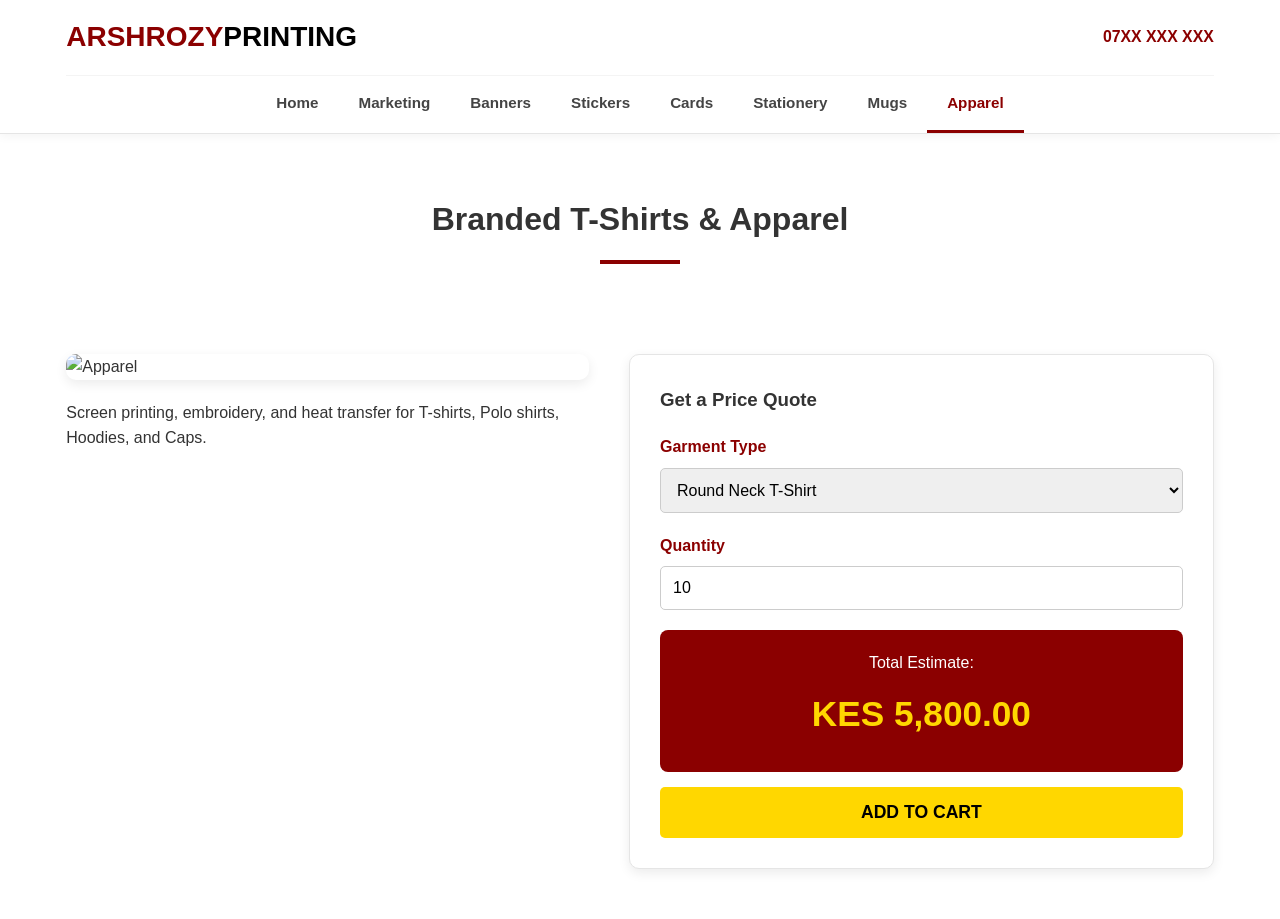
==== apparel.html @ eaba0af5 "Arshrozy-Printshop Arshrozy-Printshop by erot ekai benard call or whatsapp me +254769752124" ====
<!DOCTYPE html>
<html lang="en">
<head>
    <meta charset="UTF-8">
    <title>Apparel - Arshrozy Printing</title>
    <link rel="stylesheet" href="style.css">
</head>
<body>
    <header id="main-header">
        <div class="container">
            <div class="top-bar">
                <a href="index.html" class="logo">Arshrozy<span>Printing</span></a>
                <div class="contact-info"><strong>07XX XXX XXX</strong></div>
            </div>
            <nav class="main-nav">
                <ul class="menu">
                    <li><a href="index.html">Home</a></li>
                    <li><a href="marketing.html">Marketing</a></li>
                    <li><a href="banners.html">Banners</a></li>
                    <li><a href="stickers.html">Stickers</a></li>
                    <li><a href="business-cards.html">Cards</a></li>
                    <li><a href="stationery.html">Stationery</a></li>
                    <li><a href="mugs.html">Mugs</a></li>
                    <li><a href="apparel.html" class="active">Apparel</a></li>
                </ul>
            </nav>
        </div>
    </header>

    <div class="container">
        <h1 class="section-title">Branded T-Shirts & Apparel</h1>
        <div class="product-split">
            <div class="image-side">
                <img src="https://via.placeholder.com/600x400?text=T-Shirt+Sample" alt="Apparel">
                <p style="margin-top:20px;">Screen printing, embroidery, and heat transfer for T-shirts, Polo shirts, Hoodies, and Caps.</p>
            </div>
            <div class="calc-side">
                <h3>Get a Price Quote</h3>
                <form id="apparel-form">
                    <div class="form-group">
                        <label>Garment Type</label>
                        <select id="a-type">
                            <option value="tshirt">Round Neck T-Shirt</option>
                            <option value="polo">Polo Shirt</option>
                            <option value="hoodie">Hoodie</option>
                        </select>
                    </div>
                    <div class="form-group">
                        <label>Quantity</label>
                        <input type="number" id="a-qty" value="10" min="1">
                    </div>
                    <div class="total-box">
                        Total Estimate:
                        <span id="a-total" class="final-price">KES 0.00</span>
                    </div>
                    <button type="button" class="add-cart-btn">ADD TO CART</button>
                </form>
            </div>
        </div>
    </div>
    <script src="script.js"></script>
</body>
</html>
---- style.css ----
/* =========================================
   ARSHROZY MASTER STYLESHEET
   ========================================= */

:root {
    --primary-color: #8B0000; /* Deep Red */
    --secondary-color: #FFD700; /* Gold */
    --text-dark: #333333;
    --text-light: #666666;
    --bg-light: #f9f9f9;
    --white: #ffffff;
    --border-color: #e5e5e5;
    --shadow: 0 4px 12px rgba(0,0,0,0.08);
    --font-main: 'Open Sans', sans-serif;
    --font-head: 'Montserrat', sans-serif;
}

* { box-sizing: border-box; }
body {
    font-family: var(--font-main);
    margin: 0; padding: 0;
    background-color: var(--white);
    color: var(--text-dark);
    line-height: 1.6;
}
h1, h2, h3, h4 { font-family: var(--font-head); font-weight: 700; margin-top: 0; }
a { text-decoration: none; color: inherit; transition: 0.3s; }
ul { list-style: none; padding: 0; margin: 0; }
img { max-width: 100%; display: block; }
.container { width: 92%; max-width: 1250px; margin: 0 auto; padding: 0 15px; }

/* --- HEADER --- */
#main-header {
    background: var(--white);
    border-bottom: 1px solid var(--border-color);
    position: sticky; top: 0; z-index: 999;
    box-shadow: 0 2px 10px rgba(0,0,0,0.05);
}
.top-bar {
    display: flex; justify-content: space-between; align-items: center;
    padding: 15px 0; border-bottom: 1px solid #f4f4f4;
}
.logo { font-size: 28px; font-weight: 800; color: var(--primary-color); text-transform: uppercase; }
.logo span { color: #000; }

.search-wrap { flex: 1; max-width: 500px; margin: 0 30px; position: relative; }
.search-wrap input {
    width: 100%; padding: 12px 20px; border: 2px solid #eee;
    border-radius: 30px; outline: none;
}
.search-wrap button {
    position: absolute; right: 5px; top: 5px; bottom: 5px;
    width: 40px; background: var(--primary-color); color: white;
    border: none; border-radius: 50%; cursor: pointer; font-size: 1.2em;
}

.contact-info { text-align: right; font-size: 0.9em; line-height: 1.3; }
.contact-info strong { display: block; font-size: 1.1em; color: var(--primary-color); }

/* --- NAVIGATION --- */
.main-nav { background: var(--white); }
.menu { display: flex; justify-content: center; flex-wrap: wrap; }
.menu li a {
    display: block; padding: 15px 20px; font-weight: 600; font-size: 0.95em;
    color: #444; border-bottom: 3px solid transparent;
}
.menu li a:hover, .menu li a.active {
    color: var(--primary-color); border-bottom-color: var(--primary-color);
}

/* --- HERO SECTION --- */
.hero {
    background: linear-gradient(rgba(0,0,0,0.6), rgba(0,0,0,0.6)), url('https://via.placeholder.com/1600x600/444/fff?text=Arshrozy+Printing+Services');
    background-size: cover; background-position: center;
    color: white; text-align: center; padding: 80px 0;
}
.hero h1 { font-size: 3em; margin-bottom: 15px; }
.hero p { font-size: 1.2em; margin-bottom: 30px; max-width: 700px; margin-left: auto; margin-right: auto; }
.btn {
    display: inline-block; padding: 12px 35px; background: var(--secondary-color);
    color: #000; font-weight: bold; border-radius: 30px; text-transform: uppercase;
}
.btn:hover { background: #e6c200; }

/* --- PRODUCT GRIDS --- */
.section-title { text-align: center; margin: 60px 0 40px; font-size: 2em; position: relative; }
.section-title::after {
    content: ''; display: block; width: 80px; height: 4px;
    background: var(--primary-color); margin: 15px auto 0;
}

.product-grid {
    display: grid; grid-template-columns: repeat(auto-fill, minmax(240px, 1fr));
    gap: 30px; margin-bottom: 60px;
}
.product-card {
    background: white; border: 1px solid #eee; border-radius: 8px;
    overflow: hidden; transition: 0.3s;
}
.product-card:hover { transform: translateY(-5px); box-shadow: var(--shadow); }
.product-card img { width: 100%; height: 200px; object-fit: cover; }
.card-details { padding: 20px; text-align: center; }
.card-details h3 { font-size: 1.1em; margin-bottom: 10px; }
.price-tag {
    display: block; font-size: 1.1em; font-weight: bold;
    color: var(--primary-color); margin-bottom: 15px;
}
.btn-outline {
    display: inline-block; padding: 8px 25px; border: 2px solid #333;
    border-radius: 25px; font-weight: bold; font-size: 0.9em;
}
.btn-outline:hover { background: #333; color: white; }

/* --- PRODUCT PAGE LAYOUT --- */
.product-split { display: flex; gap: 40px; padding: 50px 0; }
.image-side { flex: 1; }
.image-side img { border-radius: 10px; box-shadow: var(--shadow); }
.calc-side {
    flex: 1; background: white; padding: 30px;
    border: 1px solid var(--border-color); border-radius: 10px;
    box-shadow: var(--shadow);
}
.form-group { margin-bottom: 20px; }
.form-group label { display: block; font-weight: bold; margin-bottom: 8px; color: var(--primary-color); }
.form-group select, .form-group input {
    width: 100%; padding: 12px; border: 1px solid #ccc;
    border-radius: 5px; font-size: 1em;
}
.total-box {
    background: var(--primary-color); color: white;
    padding: 20px; text-align: center; border-radius: 8px; margin-top: 20px;
}
.final-price { font-size: 2.2em; font-weight: 800; display: block; color: var(--secondary-color); margin: 10px 0; }
.add-cart-btn {
    width: 100%; padding: 15px; background: var(--secondary-color);
    color: black; border: none; font-weight: bold; font-size: 1.1em;
    border-radius: 5px; cursor: pointer; margin-top: 15px;
}
.add-cart-btn:hover { background: #e6c200; }

/* --- FOOTER --- */
footer { background: #222; color: #bbb; padding: 60px 0 20px; }
.footer-cols { display: grid; grid-template-columns: repeat(auto-fit, minmax(200px, 1fr)); gap: 40px; }
.footer-col h4 { color: white; margin-bottom: 20px; text-transform: uppercase; letter-spacing: 1px; }
.footer-col li { margin-bottom: 10px; }
.footer-col a:hover { color: var(--secondary-color); }
.bottom-bar { text-align: center; border-top: 1px solid #333; margin-top: 40px; padding-top: 20px; }

/* --- MOBILE --- */
@media (max-width: 768px) {
    .top-bar { flex-direction: column; gap: 15px; text-align: center; }
    .search-wrap { width: 100%; margin: 10px 0; }
    .product-split { flex-direction: column; }
    .menu { flex-direction: column; align-items: center; }
    .menu li { width: 100%; text-align: center; }
}
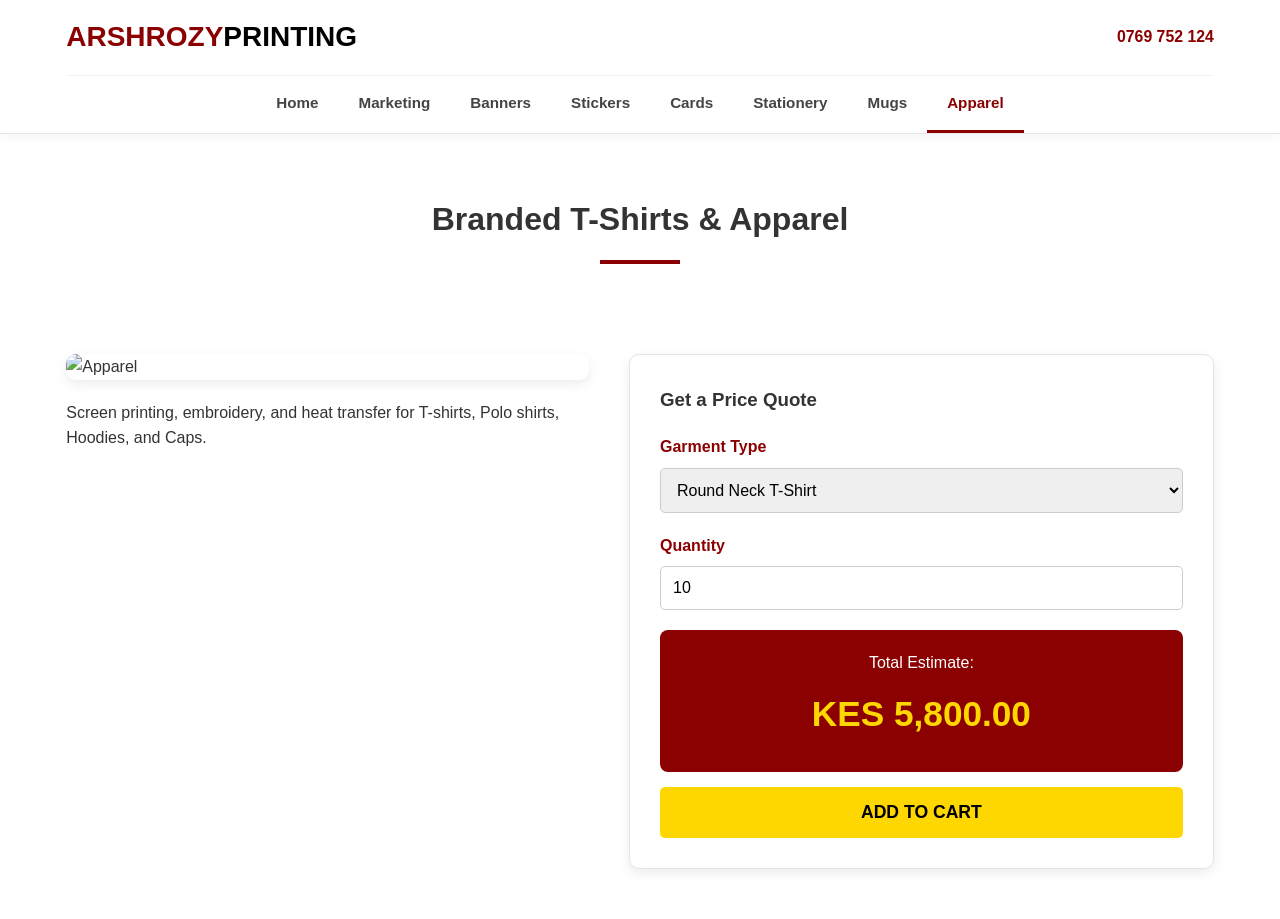
==== commit 009e14ca: "updated everything updated" ====
--- a/apparel.html
+++ b/apparel.html
@@ -4,13 +4,15 @@
     <meta charset="UTF-8">
     <title>Apparel - Arshrozy Printing</title>
     <link rel="stylesheet" href="style.css">
+    <meta name="viewport" content="width=device-width, initial-scale=1.0">
 </head>
 <body>
     <header id="main-header">
         <div class="container">
             <div class="top-bar">
                 <a href="index.html" class="logo">Arshrozy<span>Printing</span></a>
-                <div class="contact-info"><strong>07XX XXX XXX</strong></div>
+                <button id="mobile-menu-btn" style="display:none;">☰</button>
+                <div class="contact-info"><strong>0769 752 124</strong></div>
             </div>
             <nav class="main-nav">
                 <ul class="menu">
--- a/style.css
+++ b/style.css
@@ -82,7 +82,7 @@
 }
 .btn:hover { background: #e6c200; }
 
-/* --- PRODUCT GRIDS --- */
+/* --- PRODUCT GRIDS (Common Styles) --- */
 .section-title { text-align: center; margin: 60px 0 40px; font-size: 2em; position: relative; }
 .section-title::after {
     content: ''; display: block; width: 80px; height: 4px;
@@ -96,10 +96,26 @@
 .product-card {
     background: white; border: 1px solid #eee; border-radius: 8px;
     overflow: hidden; transition: 0.3s;
+    /* Added flex for consistent card height in the carousel/grid */
+    display: flex; 
+    flex-direction: column;
 }
 .product-card:hover { transform: translateY(-5px); box-shadow: var(--shadow); }
-.product-card img { width: 100%; height: 200px; object-fit: cover; }
-.card-details { padding: 20px; text-align: center; }
+.product-card img { 
+    width: 100%; 
+    height: 200px; 
+    object-fit: cover; 
+    /* Added to ensure image takes full width of card */
+    flex-shrink: 0; 
+}
+.card-details { 
+    padding: 20px; 
+    text-align: center; 
+    flex-grow: 1; /* Allows details to fill vertical space */
+    display: flex;
+    flex-direction: column;
+    justify-content: space-between;
+}
 .card-details h3 { font-size: 1.1em; margin-bottom: 10px; }
 .price-tag {
     display: block; font-size: 1.1em; font-weight: bold;
@@ -110,6 +126,80 @@
     border-radius: 25px; font-weight: bold; font-size: 0.9em;
 }
 .btn-outline:hover { background: #333; color: white; }
+
+/* --- NEW CAROUSEL STYLES --- */
+.carousel-section { position: relative; padding-bottom: 50px; margin-top: 40px; }
+
+.carousel-wrapper {
+    position: relative;
+    max-width: 1200px;
+    margin: 0 auto;
+    height: 400px; /* Fixed height for visual consistency */
+}
+
+.carousel-track-container {
+    height: 100%;
+    position: relative;
+    overflow: hidden; /* Hide slides that are off-screen */
+    width: 100%;
+}
+
+.carousel-track {
+    list-style: none;
+    padding: 10px 0;
+    margin: 0;
+    position: relative;
+    height: 100%;
+    transition: transform 250ms ease-in;
+    display: flex;
+    gap: 30px; /* Match grid gap */
+}
+
+.carousel-slide {
+    min-width: 280px; /* Fixed width for each card */
+    max-width: 280px;
+    flex-shrink: 0; /* Important: Prevents slides from shrinking */
+}
+
+/* Carousel Arrows (Navigation) */
+.carousel-nav {
+    position: absolute;
+    top: 50%;
+    transform: translateY(-50%);
+    background: var(--primary-color);
+    color: white;
+    border: none;
+    width: 45px; height: 45px;
+    border-radius: 50%;
+    cursor: pointer;
+    z-index: 10;
+    font-size: 1.5rem;
+    box-shadow: 0 4px 8px rgba(0,0,0,0.3);
+    transition: background 0.2s;
+}
+.carousel-nav:hover { background: #6b0000; }
+.prev-btn { left: -60px; }
+.next-btn { right: -60px; }
+
+/* Carousel Dots (Paging) */
+.carousel-dots-nav {
+    display: flex;
+    justify-content: center;
+    padding: 20px 0;
+}
+.carousel-dot {
+    border: none;
+    width: 12px; height: 12px;
+    background: #ccc;
+    border-radius: 50%;
+    margin: 0 6px;
+    cursor: pointer;
+    transition: background 0.2s;
+}
+.carousel-dot.current-slide { 
+    background: var(--primary-color); 
+    transform: scale(1.1);
+}
 
 /* --- PRODUCT PAGE LAYOUT --- */
 .product-split { display: flex; gap: 40px; padding: 50px 0; }
@@ -146,11 +236,69 @@
 .footer-col a:hover { color: var(--secondary-color); }
 .bottom-bar { text-align: center; border-top: 1px solid #333; margin-top: 40px; padding-top: 20px; }
 
-/* --- MOBILE --- */
-@media (max-width: 768px) {
+/* --- MOBILE STYLES --- */
+@media (max-width: 768px) {/* --- ADD THIS TO YOUR EXISTING MOBILE MEDIA QUERY --- */
+    
+    /* 1. Show the hamburger button */
+    #mobile-menu-btn {
+        display: block !important; /* Force show */
+        background: none;
+        border: 2px solid var(--primary-color);
+        color: var(--primary-color);
+        font-size: 1.5em;
+        cursor: pointer;
+        border-radius: 5px;
+        padding: 5px 10px;
+    }
+
+    /* 2. Hide the menu by default on mobile */
+    .main-nav {
+        display: none; /* Hidden initially */
+        width: 100%;
+        background-color: var(--bg-light);
+        border-top: 1px solid #ddd;
+        margin-top: 15px;
+    }
+
+    /* 3. Show the menu when the JS adds the 'active' class */
+    .main-nav.active {
+        display: block;
+        animation: slideDown 0.3s ease;
+    }
+
+    /* Animation for smooth opening */
+    @keyframes slideDown {
+        from { opacity: 0; transform: translateY(-10px); }
+        to { opacity: 1; transform: translateY(0); }
+    }
     .top-bar { flex-direction: column; gap: 15px; text-align: center; }
     .search-wrap { width: 100%; margin: 10px 0; }
     .product-split { flex-direction: column; }
     .menu { flex-direction: column; align-items: center; }
     .menu li { width: 100%; text-align: center; }
-}+
+    /* CAROUSEL MOBILE INTERACTION */
+    .carousel-wrapper {
+        height: auto; /* Remove fixed height on mobile */
+        max-width: none;
+    }
+    .carousel-track-container {
+        overflow-x: scroll; /* Enable horizontal scrolling for touch */
+        overflow-y: hidden;
+        -webkit-overflow-scrolling: touch; /* Smooth scrolling on iOS */
+    }
+    .carousel-track {
+        transform: none !important; /* Disable JS transform for scroll */
+        padding: 10px 15px;
+        gap: 15px;
+    }
+    .carousel-slide {
+        min-width: 200px; /* Smaller card size on mobile */
+        max-width: 200px;
+    }
+    /* Hide navigation arrows and dots on mobile when scrolling is enabled */
+    .carousel-nav, .carousel-dots-nav {
+        display: none; 
+    }
+}/* Hide the carousel dots */
+.carousel-dots-nav { display: none !important; }
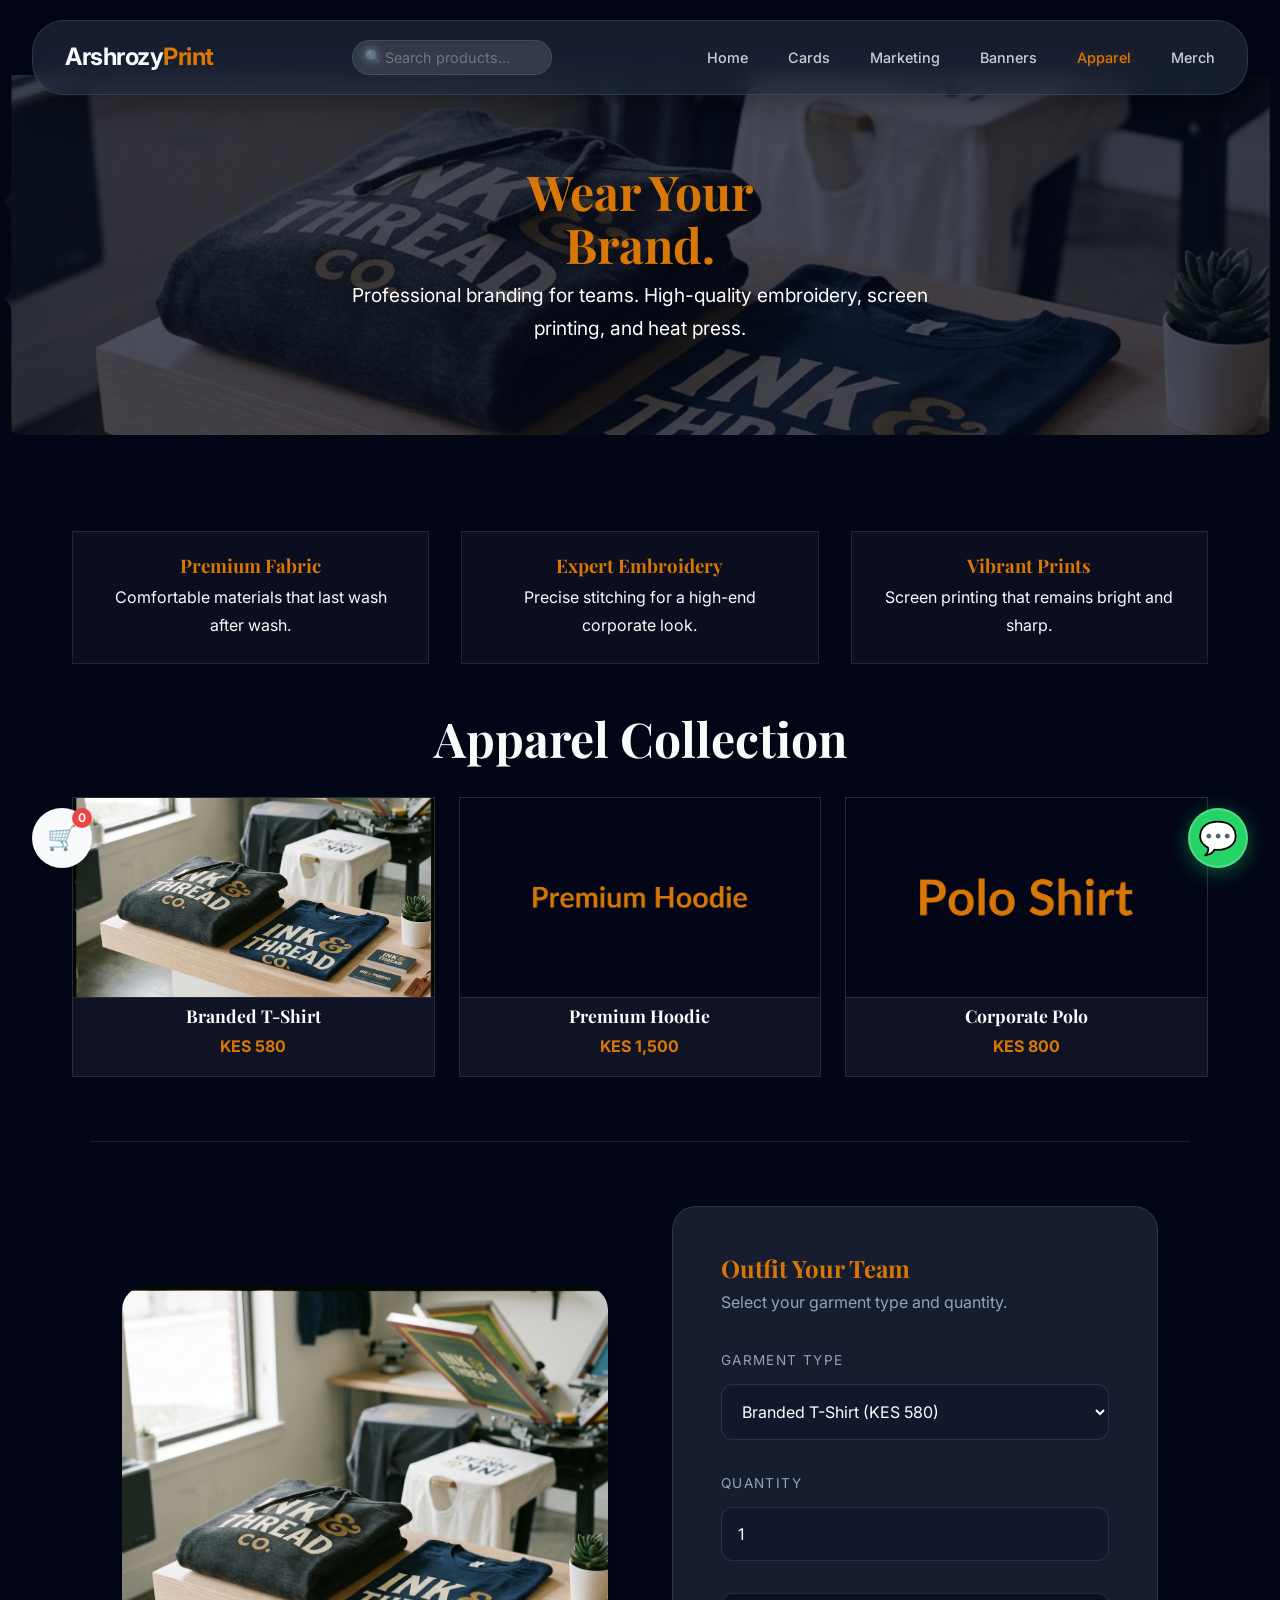
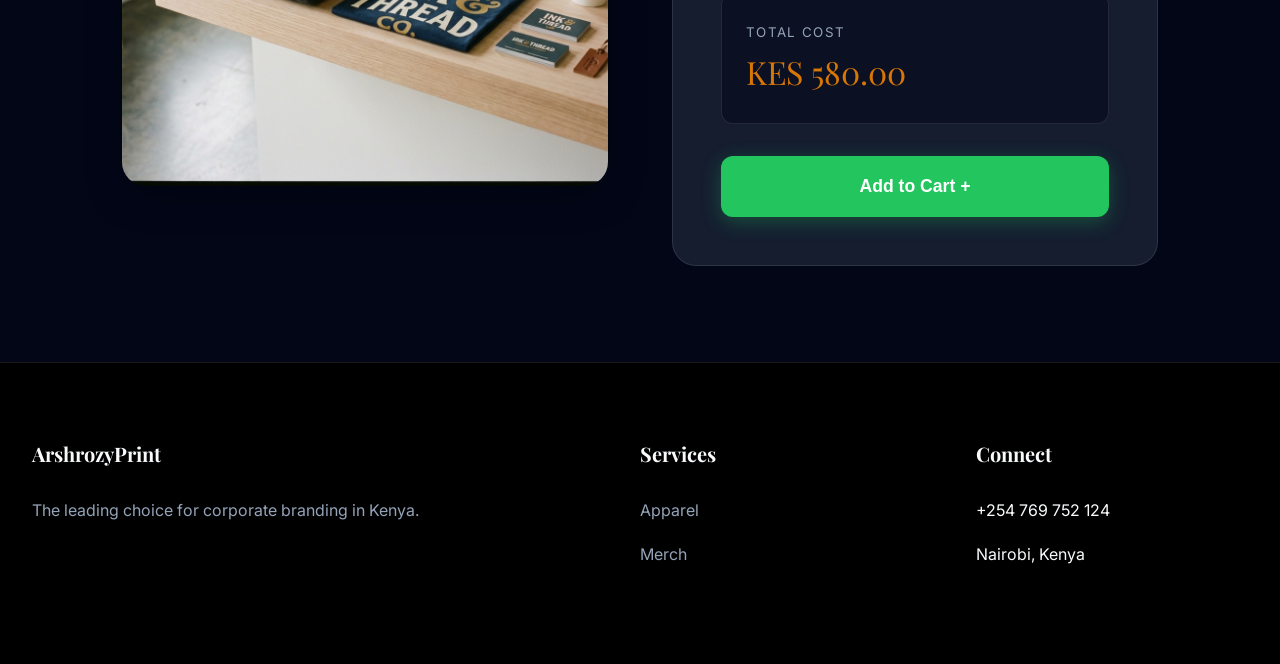
==== commit 7c7b345f: "Fix lint error in style.css" ====
--- a/apparel.html
+++ b/apparel.html
@@ -1,65 +1,176 @@
 <!DOCTYPE html>
 <html lang="en">
+
 <head>
     <meta charset="UTF-8">
-    <title>Apparel - Arshrozy Printing</title>
+    <meta name="viewport" content="width=device-width, initial-scale=1.0">
+    <title>Corporate Apparel - Arshrozy Printshop</title>
+
+    <link rel="preconnect" href="https://fonts.googleapis.com">
+    <link rel="preconnect" href="https://fonts.gstatic.com" crossorigin>
     <link rel="stylesheet" href="style.css">
-    <meta name="viewport" content="width=device-width, initial-scale=1.0">
+    <link rel="icon" href="images/favicon.ico" type="image/x-icon">
+    <style>
+        .apparel-hero {
+            background: linear-gradient(rgba(2, 6, 23, 0.7), rgba(2, 6, 23, 0.7)), url('images/apparel.jpg');
+            background-size: cover;
+            background-position: center;
+        }
+    </style>
 </head>
+
 <body>
-    <header id="main-header">
-        <div class="container">
-            <div class="top-bar">
-                <a href="index.html" class="logo">Arshrozy<span>Printing</span></a>
-                <button id="mobile-menu-btn" style="display:none;">☰</button>
-                <div class="contact-info"><strong>0769 752 124</strong></div>
-            </div>
+
+    <header>
+        <div class="nav-container">
+            <a href="index.html" class="logo">Arshrozy<span style="color:var(--accent-gold)">Print</span></a>
+            <button class="mobile-toggle" id="mobile-menu-btn">☰</button>
             <nav class="main-nav">
-                <ul class="menu">
+                <ul>
                     <li><a href="index.html">Home</a></li>
-                    <li><a href="marketing.html">Marketing</a></li>
+                    <li><a href="business-cards.html">Cards</a></li>
+                    <li><a href="flyers.html">Marketing</a></li>
                     <li><a href="banners.html">Banners</a></li>
-                    <li><a href="stickers.html">Stickers</a></li>
-                    <li><a href="business-cards.html">Cards</a></li>
-                    <li><a href="stationery.html">Stationery</a></li>
-                    <li><a href="mugs.html">Mugs</a></li>
                     <li><a href="apparel.html" class="active">Apparel</a></li>
+                    <li><a href="mugs.html">Merch</a></li>
                 </ul>
             </nav>
         </div>
     </header>
 
-    <div class="container">
-        <h1 class="section-title">Branded T-Shirts & Apparel</h1>
-        <div class="product-split">
-            <div class="image-side">
-                <img src="https://via.placeholder.com/600x400?text=T-Shirt+Sample" alt="Apparel">
-                <p style="margin-top:20px;">Screen printing, embroidery, and heat transfer for T-shirts, Polo shirts, Hoodies, and Caps.</p>
+    <a href="https://wa.me/254769752124" class="floating-wa" target="_blank" title="Chat on WhatsApp">💬</a>
+
+    <main>
+        <!-- Hero Section -->
+        <section class="merch-hero apparel-hero">
+            <div class="hero-content">
+                <h1>Wear Your<br>Brand.</h1>
+                <p style="font-size:1.2rem; max-width:600px; margin:0 auto;">
+                    Professional branding for teams. High-quality embroidery, screen printing, and heat press.
+                </p>
             </div>
-            <div class="calc-side">
-                <h3>Get a Price Quote</h3>
-                <form id="apparel-form">
-                    <div class="form-group">
-                        <label>Garment Type</label>
-                        <select id="a-type">
-                            <option value="tshirt">Round Neck T-Shirt</option>
-                            <option value="polo">Polo Shirt</option>
-                            <option value="hoodie">Hoodie</option>
-                        </select>
-                    </div>
-                    <div class="form-group">
-                        <label>Quantity</label>
-                        <input type="number" id="a-qty" value="10" min="1">
-                    </div>
-                    <div class="total-box">
-                        Total Estimate:
-                        <span id="a-total" class="final-price">KES 0.00</span>
-                    </div>
-                    <button type="button" class="add-cart-btn">ADD TO CART</button>
-                </form>
+        </section>
+
+        <div class="product-page" style="display:block; max-width:1200px;">
+
+            <!-- Features -->
+            <div class="feature-grid">
+                <div class="feature-item">
+                    <h3>Premium Fabric</h3>
+                    <p>Comfortable materials that last wash after wash.</p>
+                </div>
+                <div class="feature-item">
+                    <h3>Expert Embroidery</h3>
+                    <p>Precise stitching for a high-end corporate look.</p>
+                </div>
+                <div class="feature-item">
+                    <h3>Vibrant Prints</h3>
+                    <p>Screen printing that remains bright and sharp.</p>
+                </div>
+            </div>
+
+            <!-- Showcase Grid -->
+            <h2 class="section-title" style="text-align:center; margin-bottom:2rem;">Apparel Collection</h2>
+
+            <div class="showcase-grid">
+                <!-- T-Shirt -->
+                <div class="showcase-card" onclick="selectOption('tshirt')">
+                    <img src="images/apparel.jpg" alt="Branded T-Shirt">
+                    <h4>Branded T-Shirt</h4>
+                    <p>KES 580</p>
+                </div>
+
+                <!-- Hoodie -->
+                <div class="showcase-card" onclick="selectOption('hoodie')">
+                    <img src="images/apparel-hoodie.jpg" alt="Premium Hoodie">
+                    <h4>Premium Hoodie</h4>
+                    <p>KES 1,500</p>
+                </div>
+
+                <!-- Polo -->
+                <div class="showcase-card" onclick="selectOption('polo')">
+                    <img src="images/apparel-polo.jpg" alt="Corporate Polo">
+                    <h4>Corporate Polo</h4>
+                    <p>KES 800</p>
+                </div>
+            </div>
+
+            <!-- Order Section -->
+            <div class="product-page" id="order-section"
+                style="margin-top:4rem; border-top:1px solid var(--glass-border); padding-top:4rem;">
+                <div class="product-image">
+                    <img src="images/apparel.jpg" alt="Selected Product">
+                </div>
+
+                <div class="product-details">
+                    <h2 style="color:var(--accent-gold); margin-bottom:0.5rem;">Outfit Your Team</h2>
+                    <p style="margin-bottom:2rem; color:var(--text-muted);">
+                        Select your garment type and quantity.
+                    </p>
+
+                    <form id="apparel-form">
+                        <div class="form-group">
+                            <label for="a-type">Garment Type</label>
+                            <select id="a-type">
+                                <option value="tshirt">Branded T-Shirt (KES 580)</option>
+                                <option value="hoodie">Premium Hoodie (KES 1,500)</option>
+                                <option value="polo">Corporate Polo (KES 800)</option>
+                            </select>
+                        </div>
+
+                        <div class="form-group">
+                            <label for="a-qty">Quantity</label>
+                            <input type="number" id="a-qty" value="1" min="1">
+                        </div>
+
+                        <div class="price-display">
+                            <small
+                                style="text-transform:uppercase; letter-spacing:0.1em; color:var(--text-muted);">Total
+                                Cost</small>
+                            <div id="a-total" class="total-price">KES 580.00</div>
+                        </div>
+
+                        <button type="button" class="whatsapp-btn add-cart-btn">
+                            Add to Cart +
+                        </button>
+                    </form>
+                </div>
             </div>
         </div>
-    </div>
+    </main>
+
+    <footer>
+        <div class="footer-content">
+            <div class="footer-col">
+                <h4>ArshrozyPrint</h4>
+                <p>The leading choice for corporate branding in Kenya.</p>
+            </div>
+            <div class="footer-col">
+                <h4>Services</h4>
+                <ul>
+                    <li><a href="apparel.html">Apparel</a></li>
+                    <li><a href="mugs.html">Merch</a></li>
+                </ul>
+            </div>
+            <div class="footer-col">
+                <h4>Connect</h4>
+                <ul>
+                    <li>+254 769 752 124</li>
+                    <li>Nairobi, Kenya</li>
+                </ul>
+            </div>
+        </div>
+    </footer>
+
     <script src="script.js"></script>
+    <script>
+        function selectOption(val) {
+            document.getElementById('order-section').scrollIntoView({ behavior: 'smooth' });
+            const select = document.getElementById('a-type');
+            select.value = val;
+            select.dispatchEvent(new Event('change'));
+        }
+    </script>
 </body>
+
 </html>
--- a/style.css
+++ b/style.css
@@ -1,304 +1,863 @@
-/* =========================================
-   ARSHROZY MASTER STYLESHEET
-   ========================================= */
+@import url('https://fonts.googleapis.com/css2?family=Playfair+Display:wght@600;700&family=Inter:wght300;400;500;600&display=swap');
 
 :root {
-    --primary-color: #8B0000; /* Deep Red */
-    --secondary-color: #FFD700; /* Gold */
-    --text-dark: #333333;
-    --text-light: #666666;
-    --bg-light: #f9f9f9;
-    --white: #ffffff;
-    --border-color: #e5e5e5;
-    --shadow: 0 4px 12px rgba(0,0,0,0.08);
-    --font-main: 'Open Sans', sans-serif;
-    --font-head: 'Montserrat', sans-serif;
-}
-
-* { box-sizing: border-box; }
+    /* Premium Color Palette */
+    --primary-dark: #020617;
+    /* Ultra dark navy */
+    --primary-light: #1e293b;
+    /* Slate for cards */
+    --accent-gold: #d97706;
+    /* Refined amber/gold */
+    --accent-glow: rgba(217, 119, 6, 0.3);
+    --text-white: #f8fafc;
+    --text-muted: #94a3b8;
+    --glass-bg: rgba(30, 41, 59, 0.7);
+    --glass-border: rgba(255, 255, 255, 0.1);
+
+    /* Spacing & Layout */
+    --container-width: 1280px;
+    --radius-lg: 1.5rem;
+    --radius-sm: 0.75rem;
+
+    /* Shadows */
+    --shadow-soft: 0 10px 40px -10px rgba(0, 0, 0, 0.5);
+    --shadow-glow: 0 0 20px var(--accent-glow);
+
+    /* Transitions */
+    --ease-out: cubic-bezier(0.215, 0.61, 0.355, 1);
+}
+
+* {
+    margin: 0;
+    padding: 0;
+    box-sizing: border-box;
+    scroll-behavior: smooth;
+}
+
 body {
-    font-family: var(--font-main);
-    margin: 0; padding: 0;
-    background-color: var(--white);
-    color: var(--text-dark);
-    line-height: 1.6;
-}
-h1, h2, h3, h4 { font-family: var(--font-head); font-weight: 700; margin-top: 0; }
-a { text-decoration: none; color: inherit; transition: 0.3s; }
-ul { list-style: none; padding: 0; margin: 0; }
-img { max-width: 100%; display: block; }
-.container { width: 92%; max-width: 1250px; margin: 0 auto; padding: 0 15px; }
+    font-family: 'Inter', sans-serif;
+    background-color: var(--primary-dark);
+    color: var(--text-white);
+    line-height: 1.7;
+    overflow-x: hidden;
+    -webkit-font-smoothing: antialiased;
+}
+
+h1,
+h2,
+h3,
+h4 {
+    font-family: 'Playfair Display', serif;
+    font-weight: 700;
+    line-height: 1.1;
+    color: var(--text-white);
+}
+
+a {
+    text-decoration: none;
+    color: inherit;
+    transition: all 0.3s var(--ease-out);
+}
+
+img {
+    width: 100%;
+    display: block;
+}
 
 /* --- HEADER --- */
-#main-header {
-    background: var(--white);
-    border-bottom: 1px solid var(--border-color);
-    position: sticky; top: 0; z-index: 999;
-    box-shadow: 0 2px 10px rgba(0,0,0,0.05);
-}
-.top-bar {
-    display: flex; justify-content: space-between; align-items: center;
-    padding: 15px 0; border-bottom: 1px solid #f4f4f4;
-}
-.logo { font-size: 28px; font-weight: 800; color: var(--primary-color); text-transform: uppercase; }
-.logo span { color: #000; }
-
-.search-wrap { flex: 1; max-width: 500px; margin: 0 30px; position: relative; }
-.search-wrap input {
-    width: 100%; padding: 12px 20px; border: 2px solid #eee;
-    border-radius: 30px; outline: none;
-}
-.search-wrap button {
-    position: absolute; right: 5px; top: 5px; bottom: 5px;
-    width: 40px; background: var(--primary-color); color: white;
-    border: none; border-radius: 50%; cursor: pointer; font-size: 1.2em;
-}
-
-.contact-info { text-align: right; font-size: 0.9em; line-height: 1.3; }
-.contact-info strong { display: block; font-size: 1.1em; color: var(--primary-color); }
-
-/* --- NAVIGATION --- */
-.main-nav { background: var(--white); }
-.menu { display: flex; justify-content: center; flex-wrap: wrap; }
-.menu li a {
-    display: block; padding: 15px 20px; font-weight: 600; font-size: 0.95em;
-    color: #444; border-bottom: 3px solid transparent;
-}
-.menu li a:hover, .menu li a.active {
-    color: var(--primary-color); border-bottom-color: var(--primary-color);
+header {
+    position: sticky;
+    top: 20px;
+    z-index: 100;
+    max-width: var(--container-width);
+    margin: 0 auto;
+    padding: 0 2rem;
+}
+
+.nav-container {
+    background: var(--glass-bg);
+    backdrop-filter: blur(12px);
+    -webkit-backdrop-filter: blur(12px);
+    border: 1px solid var(--glass-border);
+    border-radius: 2rem;
+    padding: 1rem 2rem;
+    display: flex;
+    justify-content: space-between;
+    align-items: center;
+    box-shadow: var(--shadow-soft);
+}
+
+.logo {
+    font-size: 1.5rem;
+    font-weight: 700;
+    letter-spacing: -0.02em;
+}
+
+.main-nav ul {
+    display: flex;
+    gap: 2.5rem;
+    list-style: none;
+}
+
+.main-nav a {
+    font-size: 0.9rem;
+    font-weight: 500;
+    opacity: 0.8;
+}
+
+.main-nav a:hover,
+.main-nav a.active {
+    color: var(--accent-gold);
+    opacity: 1;
+    text-shadow: 0 0 10px var(--accent-glow);
+}
+
+.mobile-toggle {
+    display: none;
+    background: none;
+    border: none;
+    color: white;
+    font-size: 1.5rem;
 }
 
 /* --- HERO SECTION --- */
 .hero {
-    background: linear-gradient(rgba(0,0,0,0.6), rgba(0,0,0,0.6)), url('https://via.placeholder.com/1600x600/444/fff?text=Arshrozy+Printing+Services');
-    background-size: cover; background-position: center;
-    color: white; text-align: center; padding: 80px 0;
-}
-.hero h1 { font-size: 3em; margin-bottom: 15px; }
-.hero p { font-size: 1.2em; margin-bottom: 30px; max-width: 700px; margin-left: auto; margin-right: auto; }
-.btn {
-    display: inline-block; padding: 12px 35px; background: var(--secondary-color);
-    color: #000; font-weight: bold; border-radius: 30px; text-transform: uppercase;
-}
-.btn:hover { background: #e6c200; }
-
-/* --- PRODUCT GRIDS (Common Styles) --- */
-.section-title { text-align: center; margin: 60px 0 40px; font-size: 2em; position: relative; }
-.section-title::after {
-    content: ''; display: block; width: 80px; height: 4px;
-    background: var(--primary-color); margin: 15px auto 0;
-}
-
-.product-grid {
-    display: grid; grid-template-columns: repeat(auto-fill, minmax(240px, 1fr));
-    gap: 30px; margin-bottom: 60px;
-}
-.product-card {
-    background: white; border: 1px solid #eee; border-radius: 8px;
-    overflow: hidden; transition: 0.3s;
-    /* Added flex for consistent card height in the carousel/grid */
-    display: flex; 
+    height: 90vh;
+    min-height: 600px;
+    position: relative;
+    display: flex;
+    align-items: center;
+    justify-content: center;
+    overflow: hidden;
+    margin-top: -80px;
+    /* Offset header height */
+}
+
+/* Dark Overlay Gradient */
+.hero::before {
+    content: '';
+    position: absolute;
+    inset: 0;
+    background: radial-gradient(circle at center, transparent 0%, var(--primary-dark) 90%);
+    z-index: 2;
+}
+
+/* Background Image Animation */
+.hero-bg {
+    position: absolute;
+    inset: 0;
+    background-image: url('images/hero-banner.jpg');
+    background-size: cover;
+    background-position: center;
+    animation: zoomSlow 20s infinite alternate;
+    z-index: 1;
+    opacity: 0.6;
+}
+
+.hero-content {
+    position: relative;
+    z-index: 3;
+    text-align: center;
+    max-width: 900px;
+    padding: 0 2rem;
+    animation: fadeUp 1s var(--ease-out);
+}
+
+.hero h1 {
+    font-size: 4.5rem;
+    margin-bottom: 1.5rem;
+    background: linear-gradient(to right, #fff, #94a3b8);
+    -webkit-background-clip: text;
+    background-clip: text;
+    -webkit-text-fill-color: transparent;
+}
+
+.hero p {
+    font-size: 1.25rem;
+    color: var(--text-muted);
+    margin-bottom: 3rem;
+    font-weight: 300;
+}
+
+/* --- BUTTONS --- */
+.btn-primary {
+    background: var(--accent-gold);
+    color: var(--primary-dark);
+    padding: 1rem 3rem;
+    border-radius: 2rem;
+    font-weight: 600;
+    font-size: 1rem;
+    letter-spacing: 0.05em;
+    position: relative;
+    overflow: hidden;
+    z-index: 1;
+    display: inline-flex;
+    align-items: center;
+    gap: 0.5rem;
+}
+
+.btn-primary::before {
+    content: '';
+    position: absolute;
+    top: 0;
+    left: 0;
+    right: 0;
+    bottom: 0;
+    background: linear-gradient(45deg, transparent 5%, rgba(255, 255, 255, 0.2) 50%, transparent 95%);
+    z-index: -1;
+    transform: translateX(-100%);
+    transition: transform 0.6s;
+}
+
+.btn-primary:hover::before {
+    transform: translateX(100%);
+}
+
+.btn-primary:hover {
+    box-shadow: var(--shadow-glow);
+    transform: translateY(-2px);
+}
+
+/* --- PRODUCT GRID --- */
+.categories {
+    max-width: var(--container-width);
+    margin: 5rem auto;
+    padding: 0 2rem;
+}
+
+.section-caption {
+    text-transform: uppercase;
+    letter-spacing: 0.2em;
+    font-size: 0.85rem;
+    color: var(--accent-gold);
+    display: block;
+    margin-bottom: 1rem;
+    font-weight: 600;
+    text-align: center;
+}
+
+.section-title {
+    font-size: 3rem;
+    text-align: center;
+    margin-bottom: 4rem;
+    position: relative;
+}
+
+.grid {
+    display: grid;
+    grid-template-columns: repeat(auto-fill, minmax(320px, 1fr));
+    gap: 2.5rem;
+}
+
+.card {
+    background: linear-gradient(180deg, rgba(30, 41, 59, 0.7) 0%, rgba(15, 23, 42, 0.4) 100%);
+    border: 1px solid var(--glass-border);
+    border-radius: var(--radius-lg);
+    overflow: hidden;
+    transition: all 0.4s var(--ease-out);
+    position: relative;
+}
+
+.card:hover {
+    transform: translateY(-10px);
+    box-shadow: var(--shadow-glow);
+    background: linear-gradient(180deg, rgba(30, 41, 59, 0.9) 0%, rgba(15, 23, 42, 0.6) 100%);
+}
+
+.card-image {
+    height: 250px;
+    overflow: hidden;
+}
+
+.card-image img {
+    transition: transform 0.6s var(--ease-out);
+    width: 100%;
+    height: 100%;
+    object-fit: cover;
+}
+
+.card:hover .card-image img {
+    transform: scale(1.1);
+}
+
+.card-content {
+    padding: 2rem;
+}
+
+.card-title {
+    font-size: 1.5rem;
+    margin-bottom: 0.5rem;
+    color: var(--text-white);
+}
+
+.card-desc {
+    color: var(--text-muted);
+    font-size: 0.95rem;
+    margin-bottom: 1.5rem;
+    font-weight: 300;
+}
+
+.card-link {
+    color: var(--accent-gold);
+    font-weight: 600;
+    font-size: 0.9rem;
+    text-transform: uppercase;
+    letter-spacing: 0.1em;
+}
+
+/* --- PRODUCT & CALCULATOR PAGE --- */
+.product-page {
+    max-width: 1100px;
+    margin: 6rem auto;
+    padding: 0 2rem;
+    display: grid;
+    grid-template-columns: 1fr 1fr;
+    gap: 4rem;
+    align-items: center;
+}
+
+.product-image {
+    border-radius: var(--radius-lg);
+    box-shadow: var(--shadow-soft);
+    overflow: hidden;
+    height: 500px;
+}
+
+.product-image img {
+    height: 100%;
+    object-fit: cover;
+}
+
+.product-details {
+    background: var(--glass-bg);
+    border: 1px solid var(--glass-border);
+    padding: 3rem;
+    border-radius: var(--radius-lg);
+    backdrop-filter: blur(10px);
+}
+
+.product-details h1 {
+    font-size: 2.5rem;
+    margin-bottom: 1rem;
+}
+
+.form-group {
+    margin-bottom: 2rem;
+}
+
+label {
+    display: block;
+    font-size: 0.85rem;
+    text-transform: uppercase;
+    letter-spacing: 0.1em;
+    color: var(--text-muted);
+    margin-bottom: 0.75rem;
+}
+
+select,
+input {
+    width: 100%;
+    background: rgba(15, 23, 42, 0.6);
+    border: 1px solid var(--glass-border);
+    color: white;
+    padding: 1rem;
+    border-radius: var(--radius-sm);
+    font-size: 1rem;
+    font-family: inherit;
+    transition: 0.3s;
+}
+
+select:focus,
+input:focus {
+    outline: none;
+    border-color: var(--accent-gold);
+    box-shadow: 0 0 10px rgba(217, 119, 6, 0.2);
+}
+
+.price-display {
+    background: rgba(2, 6, 23, 0.5);
+    padding: 1.5rem;
+    border-radius: var(--radius-sm);
+    border: 1px solid var(--glass-border);
+    margin-top: 2rem;
+}
+
+.total-price {
+    font-size: 2rem;
+    font-family: 'Playfair Display', serif;
+    color: var(--accent-gold);
+}
+
+.whatsapp-btn {
+    width: 100%;
+    background: #22c55e;
+    /* WhatsApp Green */
+    color: white;
+    border: none;
+    padding: 1.25rem;
+    border-radius: var(--radius-sm);
+    font-weight: 600;
+    font-size: 1.1rem;
+    margin-top: 2rem;
+    cursor: pointer;
+    transition: 0.3s;
+    box-shadow: 0 5px 20px rgba(34, 197, 94, 0.3);
+}
+
+.whatsapp-btn:hover {
+    background: #16a34a;
+    transform: translateY(-2px);
+    box-shadow: 0 8px 25px rgba(34, 197, 94, 0.4);
+}
+
+/* --- FOOTER --- */
+footer {
+    border-top: 1px solid var(--glass-border);
+    background: #000;
+    padding: 5rem 2rem;
+    margin-top: 6rem;
+}
+
+.footer-content {
+    max-width: var(--container-width);
+    margin: 0 auto;
+    display: grid;
+    grid-template-columns: 2fr 1fr 1fr;
+    gap: 4rem;
+}
+
+.footer-col h4 {
+    margin-bottom: 2rem;
+    font-size: 1.25rem;
+}
+
+.footer-col p,
+.footer-col a {
+    color: var(--text-muted);
+}
+
+.footer-col ul {
+    list-style: none;
+}
+
+.footer-col li {
+    margin-bottom: 1rem;
+}
+
+.footer-col a:hover {
+    color: var(--accent-gold);
+}
+
+.floating-wa {
+    position: fixed;
+    bottom: 2rem;
+    right: 2rem;
+    background: #25D366;
+    color: white;
+    width: 60px;
+    height: 60px;
+    border-radius: 50%;
+    display: flex;
+    align-items: center;
+    justify-content: center;
+    box-shadow: 0 4px 20px rgba(37, 211, 102, 0.4);
+    z-index: 1000;
+    font-size: 2rem;
+    transition: 0.3s;
+    border: 2px solid rgba(255, 255, 255, 0.2);
+}
+
+.floating-wa:hover {
+    transform: scale(1.1) rotate(10deg);
+}
+
+/* --- ANIMATIONS --- */
+@keyframes fadeUp {
+    from {
+        opacity: 0;
+        transform: translateY(30px);
+    }
+
+    to {
+        opacity: 1;
+        transform: translateY(0);
+    }
+}
+
+@keyframes zoomSlow {
+    from {
+        transform: scale(1);
+    }
+
+    to {
+        transform: scale(1.1);
+    }
+}
+
+/* --- MOBILE --- */
+@media (max-width: 768px) {
+    .nav-container {
+        padding: 0.75rem 1.5rem;
+    }
+
+    .main-nav ul {
+        display: none;
+    }
+
+    /* Hidden for now - JS toggles 'active' on .main-nav, needs CSS adjustment if we keep JS */
+    .mobile-toggle {
+        display: block;
+    }
+
+    .main-nav.active ul {
+        display: flex;
+        flex-direction: column;
+        position: absolute;
+        top: 80px;
+        left: 2rem;
+        right: 2rem;
+        background: rgba(2, 6, 23, 0.95);
+        padding: 2rem;
+        border-radius: var(--radius-lg);
+        border: 1px solid var(--glass-border);
+        gap: 1.5rem;
+    }
+
+    .hero h1 {
+        font-size: 3rem;
+    }
+
+    .product-page,
+    .footer-content {
+        grid-template-columns: 1fr;
+        gap: 3rem;
+    }
+
+    .hero {
+        height: auto;
+        padding: 6rem 0;
+        min-height: auto;
+    }
+}
+
+/* --- CART UI --- */
+.floating-cart {
+    position: fixed;
+    bottom: 2rem;
+    left: 2rem;
+    background: var(--text-white);
+    color: var(--primary-dark);
+    width: 60px;
+    height: 60px;
+    border-radius: 50%;
+    display: flex;
+    align-items: center;
+    justify-content: center;
+    box-shadow: 0 4px 20px rgba(0, 0, 0, 0.3);
+    z-index: 1000;
+    cursor: pointer;
+    font-size: 1.5rem;
+    transition: 0.3s;
+}
+
+.floating-cart:hover {
+    transform: scale(1.1);
+}
+
+.cart-count {
+    position: absolute;
+    top: 0;
+    right: 0;
+    background: #ef4444;
+    color: white;
+    font-size: 0.75rem;
+    width: 20px;
+    height: 20px;
+    border-radius: 50%;
+    display: flex;
+    align-items: center;
+    justify-content: center;
+    font-weight: 700;
+}
+
+/* Cart Modal */
+.cart-overlay {
+    position: fixed;
+    inset: 0;
+    background: rgba(0, 0, 0, 0.8);
+    backdrop-filter: blur(5px);
+    z-index: 2000;
+    display: none;
+    /* Hidden by default */
+    align-items: center;
+    justify-content: center;
+}
+
+.cart-overlay.active {
+    display: flex;
+    animation: fadeUp 0.3s;
+}
+
+.cart-modal {
+    background: var(--primary-dark);
+    width: 90%;
+    max-width: 500px;
+    border-radius: var(--radius-lg);
+    border: 1px solid var(--glass-border);
+    padding: 2rem;
+    position: relative;
+    max-height: 80vh;
+    display: flex;
     flex-direction: column;
 }
-.product-card:hover { transform: translateY(-5px); box-shadow: var(--shadow); }
-.product-card img { 
-    width: 100%; 
-    height: 200px; 
-    object-fit: cover; 
-    /* Added to ensure image takes full width of card */
-    flex-shrink: 0; 
-}
-.card-details { 
-    padding: 20px; 
-    text-align: center; 
-    flex-grow: 1; /* Allows details to fill vertical space */
-    display: flex;
-    flex-direction: column;
+
+.cart-header {
+    display: flex;
     justify-content: space-between;
-}
-.card-details h3 { font-size: 1.1em; margin-bottom: 10px; }
-.price-tag {
-    display: block; font-size: 1.1em; font-weight: bold;
-    color: var(--primary-color); margin-bottom: 15px;
-}
-.btn-outline {
-    display: inline-block; padding: 8px 25px; border: 2px solid #333;
-    border-radius: 25px; font-weight: bold; font-size: 0.9em;
-}
-.btn-outline:hover { background: #333; color: white; }
-
-/* --- NEW CAROUSEL STYLES --- */
-.carousel-section { position: relative; padding-bottom: 50px; margin-top: 40px; }
-
-.carousel-wrapper {
+    align-items: center;
+    margin-bottom: 1.5rem;
+    border-bottom: 1px solid var(--glass-border);
+    padding-bottom: 1rem;
+}
+
+.cart-items {
+    flex: 1;
+    overflow-y: auto;
+    margin-bottom: 2rem;
+}
+
+.cart-item {
+    display: flex;
+    justify-content: space-between;
+    align-items: center;
+    background: rgba(255, 255, 255, 0.05);
+    padding: 1rem;
+    border-radius: var(--radius-sm);
+    margin-bottom: 0.5rem;
+}
+
+.cart-item-info h5 {
+    margin-bottom: 0.25rem;
+    font-size: 1rem;
+}
+
+.cart-item-info p {
+    font-size: 0.85rem;
+    color: var(--text-muted);
+}
+
+.cart-remove {
+    background: none;
+    border: none;
+    color: #ef4444;
+    cursor: pointer;
+    font-size: 1.2rem;
+    margin-left: 1rem;
+}
+
+.cart-footer {
+    border-top: 1px solid var(--glass-border);
+    padding-top: 1rem;
+}
+
+.cart-total {
+    display: flex;
+    justify-content: space-between;
+    font-size: 1.25rem;
+    font-weight: 700;
+    margin-bottom: 1rem;
+    color: var(--accent-gold);
+}
+
+.checkout-btn {
+    width: 100%;
+    padding: 1rem;
+    background: #22c55e;
+    color: white;
+    border: none;
+    border-radius: var(--radius-sm);
+    font-weight: 700;
+    cursor: pointer;
+}
+
+.close-cart {
+    background: none;
+    border: none;
+    color: var(--text-muted);
+    font-size: 1.5rem;
+    cursor: pointer;
+}
+
+/* --- MERCH PAGE SPECIFIC (Added in Phase 4) --- */
+.merch-hero {
+    background: linear-gradient(rgba(2, 6, 23, 0.7), rgba(2, 6, 23, 0.7)), url('images/mugs-magic.jpg');
+    background-size: cover;
+    background-position: center;
+    background-attachment: fixed;
+    height: 40vh;
+    display: flex;
+    align-items: center;
+    justify-content: center;
+    text-align: center;
+    color: white;
+    margin-bottom: 3rem;
+    border-radius: 0 0 var(--radius-lg) var(--radius-lg);
+}
+
+.merch-hero h1 {
+    font-size: 3rem;
+    font-family: 'Playfair Display', serif;
+    color: var(--accent-gold);
+    margin-bottom: 0.5rem;
+}
+
+.feature-grid {
+    display: grid;
+    grid-template-columns: repeat(auto-fit, minmax(250px, 1fr));
+    gap: 2rem;
+    margin: 3rem 0;
+    text-align: center;
+}
+
+.feature-item {
+    padding: 1.5rem;
+    background: rgba(255, 255, 255, 0.03);
+    border: 1px solid var(--glass-border);
+    border-radius: var(--radius-md);
+}
+
+.feature-item h3 {
+    color: var(--accent-gold);
+    margin-bottom: 0.5rem;
+}
+
+.showcase-grid {
+    display: grid;
+    grid-template-columns: repeat(auto-fit, minmax(200px, 1fr));
+    gap: 1.5rem;
+    margin-bottom: 3rem;
+}
+
+.showcase-card {
+    background: rgba(255, 255, 255, 0.05);
+    border: 1px solid var(--glass-border);
+    border-radius: var(--radius-md);
+    overflow: hidden;
+    cursor: pointer;
+    transition: 0.3s;
+    text-align: center;
+    padding-bottom: 1rem;
+}
+
+.showcase-card:hover {
+    transform: translateY(-5px);
+    border-color: var(--accent-gold);
+}
+
+.showcase-card img {
+    width: 100%;
+    height: 200px;
+    object-fit: cover;
+    border-bottom: 1px solid var(--glass-border);
+    margin-bottom: 0.5rem;
+}
+
+.showcase-card h4 {
+    font-size: 1.1rem;
+    margin: 0.5rem 0;
+}
+
+.showcase-card p {
+    color: var(--accent-gold);
+    font-weight: 700;
+}
+
+/* --- SEARCH BAR (Phase 6) --- */
+.search-container {
     position: relative;
-    max-width: 1200px;
-    margin: 0 auto;
-    height: 400px; /* Fixed height for visual consistency */
-}
-
-.carousel-track-container {
-    height: 100%;
-    position: relative;
-    overflow: hidden; /* Hide slides that are off-screen */
-    width: 100%;
-}
-
-.carousel-track {
-    list-style: none;
-    padding: 10px 0;
-    margin: 0;
-    position: relative;
-    height: 100%;
-    transition: transform 250ms ease-in;
-    display: flex;
-    gap: 30px; /* Match grid gap */
-}
-
-.carousel-slide {
-    min-width: 280px; /* Fixed width for each card */
-    max-width: 280px;
-    flex-shrink: 0; /* Important: Prevents slides from shrinking */
-}
-
-/* Carousel Arrows (Navigation) */
-.carousel-nav {
+    margin-right: 1rem;
+    display: none;
+    /* Hidden on mobile by default, shown via media query or JS */
+}
+
+/* Show on desktop/tablet */
+@media (min-width: 768px) {
+    .search-container {
+        display: block;
+    }
+}
+
+.search-input {
+    background: rgba(255, 255, 255, 0.1);
+    border: 1px solid var(--glass-border);
+    backdrop-filter: blur(5px);
+    color: white;
+    padding: 0.5rem 1rem;
+    padding-left: 2rem;
+    /* Space for icon */
+    border-radius: 50px;
+    outline: none;
+    font-size: 0.9rem;
+    width: 200px;
+    transition: 0.3s;
+}
+
+.search-input:focus {
+    width: 250px;
+    background: rgba(255, 255, 255, 0.2);
+    border-color: var(--accent-gold);
+}
+
+.search-icon {
     position: absolute;
+    left: 0.8rem;
     top: 50%;
     transform: translateY(-50%);
-    background: var(--primary-color);
+    color: var(--text-muted);
+    pointer-events: none;
+    font-size: 0.8rem;
+}
+
+.search-results {
+    position: absolute;
+    top: 100%;
+    left: 0;
+    right: 0;
+    background: #0f172a;
+    border: 1px solid var(--glass-border);
+    border-radius: var(--radius-sm);
+    margin-top: 0.5rem;
+    max-height: 300px;
+    overflow-y: auto;
+    z-index: 1000;
+    display: none;
+    box-shadow: var(--shadow-xl);
+}
+
+.search-results.active {
+    display: block;
+}
+
+.search-item {
+    padding: 0.75rem 1rem;
+    border-bottom: 1px solid rgba(255, 255, 255, 0.05);
+    cursor: pointer;
+    transition: 0.2s;
+    font-size: 0.9rem;
+    color: var(--text-light);
+    display: flex;
+    justify-content: space-between;
+}
+
+.search-item:last-child {
+    border-bottom: none;
+}
+
+.search-item:hover {
+    background: rgba(217, 119, 6, 0.2);
     color: white;
-    border: none;
-    width: 45px; height: 45px;
-    border-radius: 50%;
-    cursor: pointer;
-    z-index: 10;
-    font-size: 1.5rem;
-    box-shadow: 0 4px 8px rgba(0,0,0,0.3);
-    transition: background 0.2s;
-}
-.carousel-nav:hover { background: #6b0000; }
-.prev-btn { left: -60px; }
-.next-btn { right: -60px; }
-
-/* Carousel Dots (Paging) */
-.carousel-dots-nav {
-    display: flex;
-    justify-content: center;
-    padding: 20px 0;
-}
-.carousel-dot {
-    border: none;
-    width: 12px; height: 12px;
-    background: #ccc;
-    border-radius: 50%;
-    margin: 0 6px;
-    cursor: pointer;
-    transition: background 0.2s;
-}
-.carousel-dot.current-slide { 
-    background: var(--primary-color); 
-    transform: scale(1.1);
-}
-
-/* --- PRODUCT PAGE LAYOUT --- */
-.product-split { display: flex; gap: 40px; padding: 50px 0; }
-.image-side { flex: 1; }
-.image-side img { border-radius: 10px; box-shadow: var(--shadow); }
-.calc-side {
-    flex: 1; background: white; padding: 30px;
-    border: 1px solid var(--border-color); border-radius: 10px;
-    box-shadow: var(--shadow);
-}
-.form-group { margin-bottom: 20px; }
-.form-group label { display: block; font-weight: bold; margin-bottom: 8px; color: var(--primary-color); }
-.form-group select, .form-group input {
-    width: 100%; padding: 12px; border: 1px solid #ccc;
-    border-radius: 5px; font-size: 1em;
-}
-.total-box {
-    background: var(--primary-color); color: white;
-    padding: 20px; text-align: center; border-radius: 8px; margin-top: 20px;
-}
-.final-price { font-size: 2.2em; font-weight: 800; display: block; color: var(--secondary-color); margin: 10px 0; }
-.add-cart-btn {
-    width: 100%; padding: 15px; background: var(--secondary-color);
-    color: black; border: none; font-weight: bold; font-size: 1.1em;
-    border-radius: 5px; cursor: pointer; margin-top: 15px;
-}
-.add-cart-btn:hover { background: #e6c200; }
-
-/* --- FOOTER --- */
-footer { background: #222; color: #bbb; padding: 60px 0 20px; }
-.footer-cols { display: grid; grid-template-columns: repeat(auto-fit, minmax(200px, 1fr)); gap: 40px; }
-.footer-col h4 { color: white; margin-bottom: 20px; text-transform: uppercase; letter-spacing: 1px; }
-.footer-col li { margin-bottom: 10px; }
-.footer-col a:hover { color: var(--secondary-color); }
-.bottom-bar { text-align: center; border-top: 1px solid #333; margin-top: 40px; padding-top: 20px; }
-
-/* --- MOBILE STYLES --- */
-@media (max-width: 768px) {/* --- ADD THIS TO YOUR EXISTING MOBILE MEDIA QUERY --- */
-    
-    /* 1. Show the hamburger button */
-    #mobile-menu-btn {
-        display: block !important; /* Force show */
-        background: none;
-        border: 2px solid var(--primary-color);
-        color: var(--primary-color);
-        font-size: 1.5em;
-        cursor: pointer;
-        border-radius: 5px;
-        padding: 5px 10px;
-    }
-
-    /* 2. Hide the menu by default on mobile */
-    .main-nav {
-        display: none; /* Hidden initially */
-        width: 100%;
-        background-color: var(--bg-light);
-        border-top: 1px solid #ddd;
-        margin-top: 15px;
-    }
-
-    /* 3. Show the menu when the JS adds the 'active' class */
-    .main-nav.active {
-        display: block;
-        animation: slideDown 0.3s ease;
-    }
-
-    /* Animation for smooth opening */
-    @keyframes slideDown {
-        from { opacity: 0; transform: translateY(-10px); }
-        to { opacity: 1; transform: translateY(0); }
-    }
-    .top-bar { flex-direction: column; gap: 15px; text-align: center; }
-    .search-wrap { width: 100%; margin: 10px 0; }
-    .product-split { flex-direction: column; }
-    .menu { flex-direction: column; align-items: center; }
-    .menu li { width: 100%; text-align: center; }
-
-    /* CAROUSEL MOBILE INTERACTION */
-    .carousel-wrapper {
-        height: auto; /* Remove fixed height on mobile */
-        max-width: none;
-    }
-    .carousel-track-container {
-        overflow-x: scroll; /* Enable horizontal scrolling for touch */
-        overflow-y: hidden;
-        -webkit-overflow-scrolling: touch; /* Smooth scrolling on iOS */
-    }
-    .carousel-track {
-        transform: none !important; /* Disable JS transform for scroll */
-        padding: 10px 15px;
-        gap: 15px;
-    }
-    .carousel-slide {
-        min-width: 200px; /* Smaller card size on mobile */
-        max-width: 200px;
-    }
-    /* Hide navigation arrows and dots on mobile when scrolling is enabled */
-    .carousel-nav, .carousel-dots-nav {
-        display: none; 
-    }
-}/* Hide the carousel dots */
-.carousel-dots-nav { display: none !important; }+}
+
+.search-item strong {
+    color: var(--accent-gold);
+}
